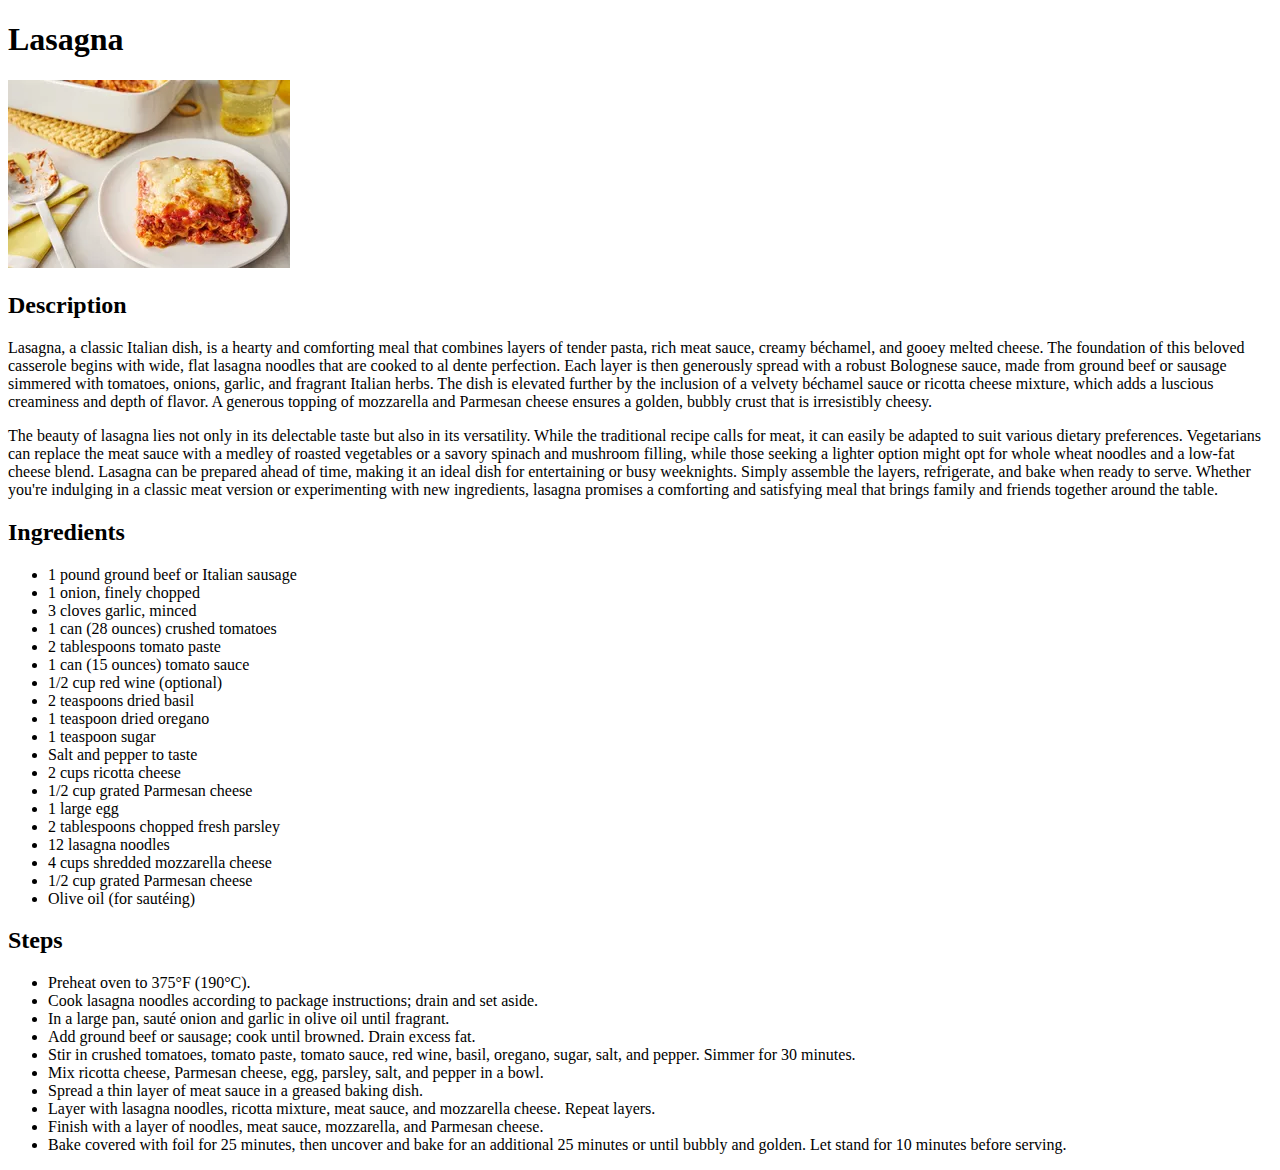
==== recipes/lasagna.html @ e7e42896 "Add the three recipes and their content" ====
<!DOCTYPE html>
<html lang="en">
  <head>
    <meta charset="UTF-8" />
    <meta name="viewport" content="width=device-width, initial-scale=1.0" />
    <title>Document</title>
  </head>
  <body>
    <h1>Lasagna</h1>
    <img
      src="../resources/img/lasagna.jpg"
      alt="A photography of a lasagna plate"
    />
    <h2>Description</h2>
    <p>
      Lasagna, a classic Italian dish, is a hearty and comforting meal that
      combines layers of tender pasta, rich meat sauce, creamy béchamel, and
      gooey melted cheese. The foundation of this beloved casserole begins with
      wide, flat lasagna noodles that are cooked to al dente perfection. Each
      layer is then generously spread with a robust Bolognese sauce, made from
      ground beef or sausage simmered with tomatoes, onions, garlic, and
      fragrant Italian herbs. The dish is elevated further by the inclusion of a
      velvety béchamel sauce or ricotta cheese mixture, which adds a luscious
      creaminess and depth of flavor. A generous topping of mozzarella and
      Parmesan cheese ensures a golden, bubbly crust that is irresistibly
      cheesy.
    </p>
    <p>
      The beauty of lasagna lies not only in its delectable taste but also in
      its versatility. While the traditional recipe calls for meat, it can
      easily be adapted to suit various dietary preferences. Vegetarians can
      replace the meat sauce with a medley of roasted vegetables or a savory
      spinach and mushroom filling, while those seeking a lighter option might
      opt for whole wheat noodles and a low-fat cheese blend. Lasagna can be
      prepared ahead of time, making it an ideal dish for entertaining or busy
      weeknights. Simply assemble the layers, refrigerate, and bake when ready
      to serve. Whether you're indulging in a classic meat version or
      experimenting with new ingredients, lasagna promises a comforting and
      satisfying meal that brings family and friends together around the table.
    </p>
    <h2>Ingredients</h2>
    <ul>
      <li>1 pound ground beef or Italian sausage</li>
      <li>1 onion, finely chopped</li>
      <li>3 cloves garlic, minced</li>
      <li>1 can (28 ounces) crushed tomatoes</li>
      <li>2 tablespoons tomato paste</li>
      <li>1 can (15 ounces) tomato sauce</li>
      <li>1/2 cup red wine (optional)</li>
      <li>2 teaspoons dried basil</li>
      <li>1 teaspoon dried oregano</li>
      <li>1 teaspoon sugar</li>
      <li>Salt and pepper to taste</li>
      <li>2 cups ricotta cheese</li>
      <li>1/2 cup grated Parmesan cheese</li>
      <li>1 large egg</li>
      <li>2 tablespoons chopped fresh parsley</li>
      <li>12 lasagna noodles</li>
      <li>4 cups shredded mozzarella cheese</li>
      <li>1/2 cup grated Parmesan cheese</li>
      <li>Olive oil (for sautéing)</li>
    </ul>
    <h2>Steps</h2>
    <ul>
      <li>Preheat oven to 375°F (190°C).</li>
      <li>
        Cook lasagna noodles according to package instructions; drain and set
        aside.
      </li>
      <li>
        In a large pan, sauté onion and garlic in olive oil until fragrant.
      </li>
      <li>Add ground beef or sausage; cook until browned. Drain excess fat.</li>
      <li>
        Stir in crushed tomatoes, tomato paste, tomato sauce, red wine, basil,
        oregano, sugar, salt, and pepper. Simmer for 30 minutes.
      </li>
      <li>
        Mix ricotta cheese, Parmesan cheese, egg, parsley, salt, and pepper in a
        bowl.
      </li>
      <li>Spread a thin layer of meat sauce in a greased baking dish.</li>
      <li>
        Layer with lasagna noodles, ricotta mixture, meat sauce, and mozzarella
        cheese. Repeat layers.
      </li>
      <li>
        Finish with a layer of noodles, meat sauce, mozzarella, and Parmesan
        cheese.
      </li>
      <li>
        Bake covered with foil for 25 minutes, then uncover and bake for an
        additional 25 minutes or until bubbly and golden. Let stand for 10
        minutes before serving.
      </li>
    </ul>
  </body>
</html>
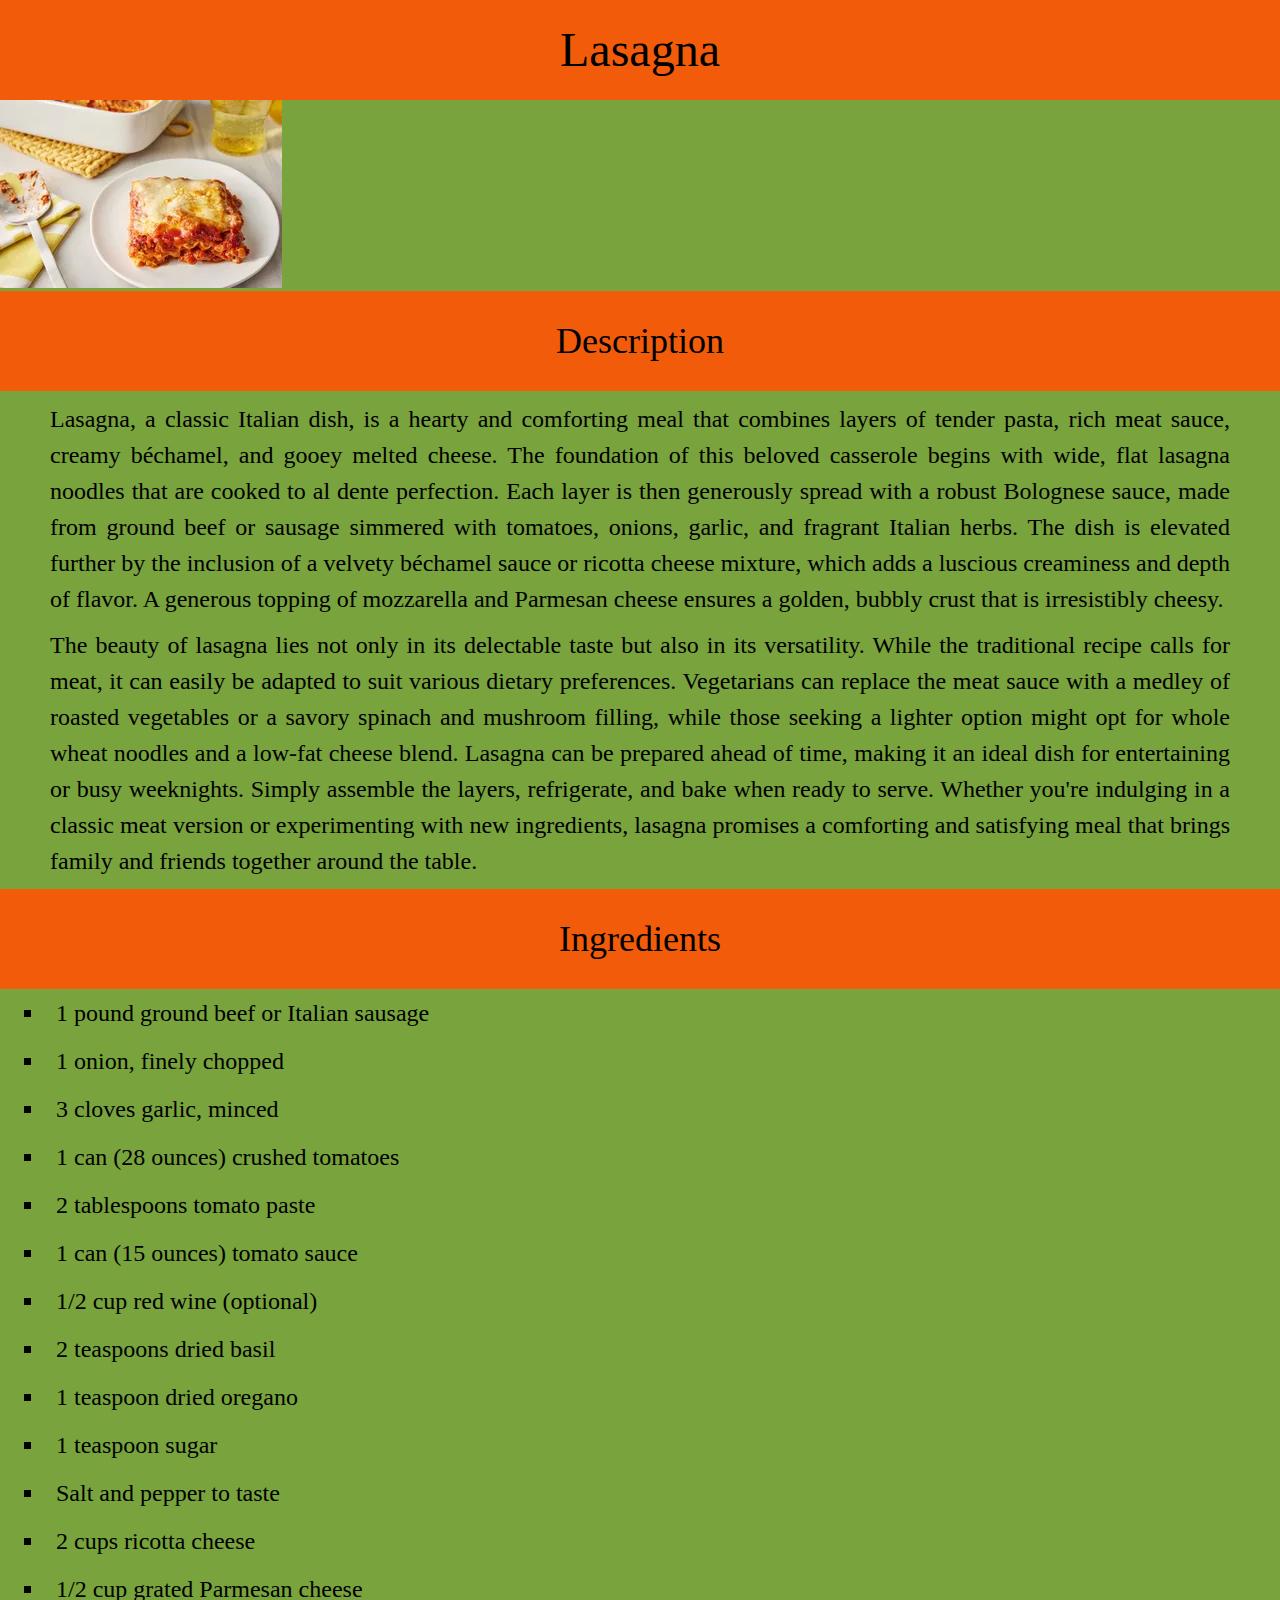
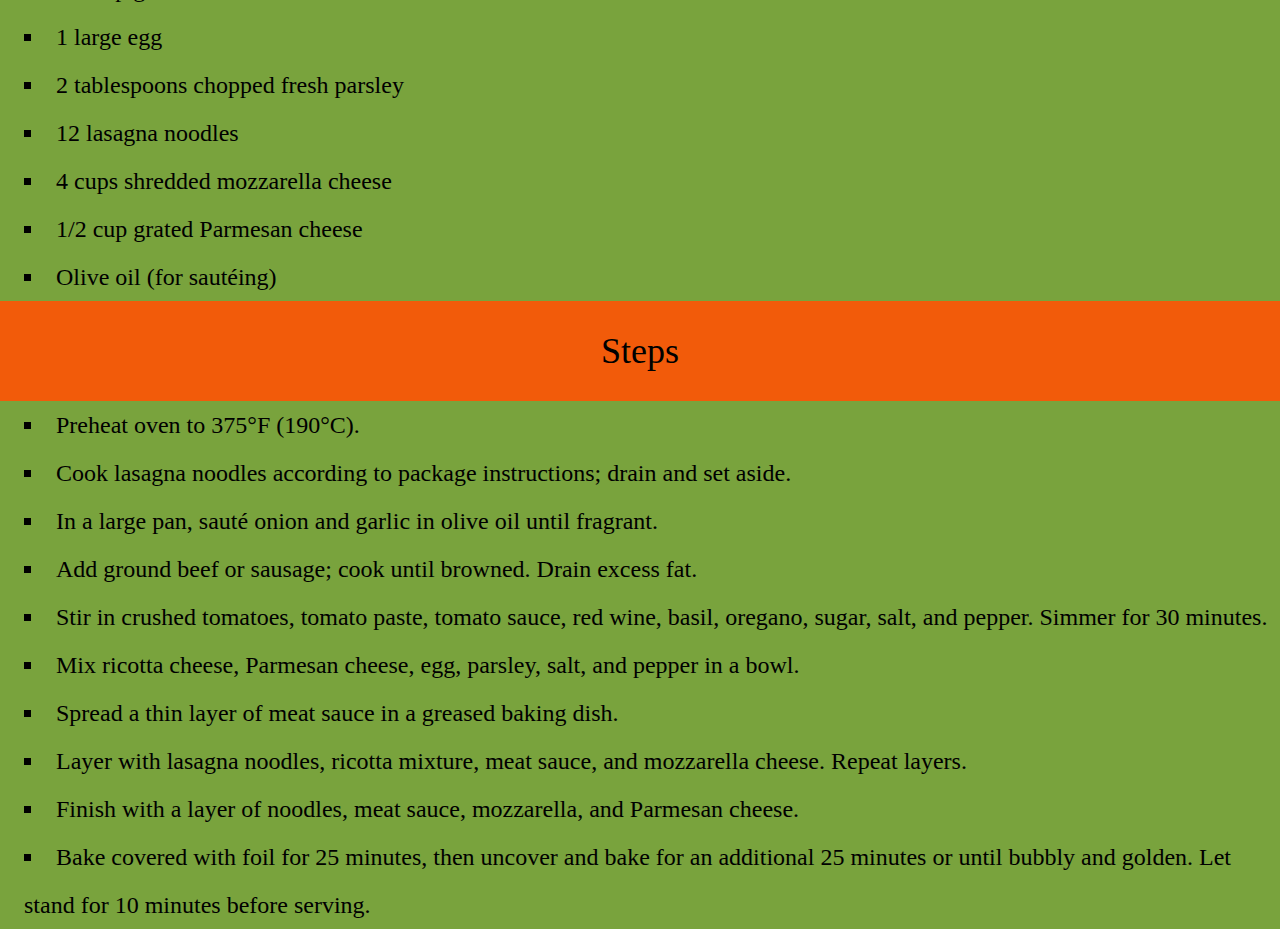
==== commit e9fb3da6: "Add some basic styling only with css" ====
--- a/recipes/lasagna.html
+++ b/recipes/lasagna.html
@@ -3,6 +3,8 @@
   <head>
     <meta charset="UTF-8" />
     <meta name="viewport" content="width=device-width, initial-scale=1.0" />
+    <link rel="stylesheet" href="/reset.css" />
+    <link rel="stylesheet" href="/styles.css" />
     <title>Document</title>
   </head>
   <body>
--- a/styles.css
+++ b/styles.css
@@ -0,0 +1,56 @@
+* {
+  background-color: rgb(121, 163, 61);
+  font-family: Verdana, Tahoma, sans-serif;
+}
+
+a {
+  all: unset;
+  cursor: pointer;
+}
+
+h1,
+.recipe,
+h2 {
+  text-align: center;
+  height: 100px;
+  line-height: 100px;
+}
+
+h1,
+h2 {
+  background-color: rgb(242, 91, 10);
+}
+
+h1 {
+  font-size: 48px;
+  height: 100px;
+}
+
+h2 {
+  font-size: 36px;
+}
+
+p {
+  text-align: justify;
+  line-height: 1.5em;
+  margin: 10px 50px;
+}
+
+li {
+  font-size: 24px;
+  line-height: 2em;
+  display: list-item;
+  list-style-type: square;
+  list-style-position: inside;
+  margin-left: 1em;
+}
+.recipe {
+  background-color: rgb(241, 172, 24);
+  font-size: 36px;
+  height: 3em;
+  border: 2px dashed #e69151;
+}
+
+p {
+  font-size: 24px;
+}
